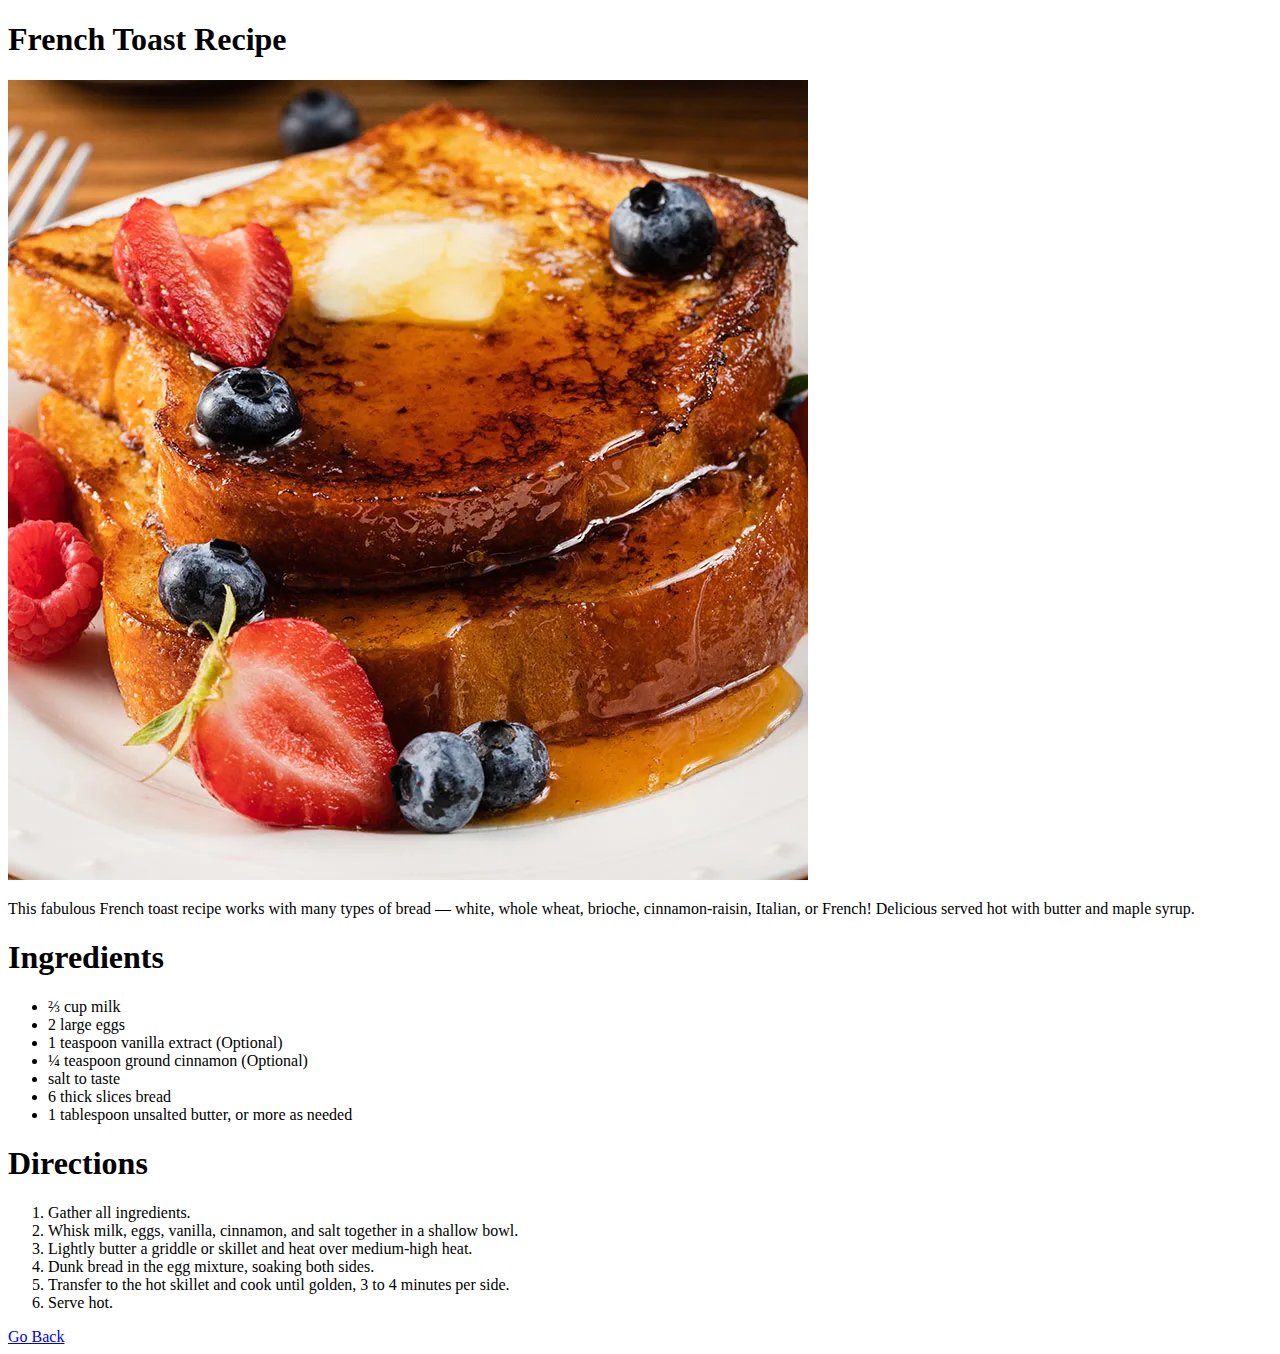
==== recipes/french-toast.html @ 8b02131f "Added all pages and content" ====
<!DOCTYPE html>
<html lang="en">
<head>
    <meta charset="UTF-8">
    <meta http-equiv="X-UA-Compatible" content="IE=edge">
    <meta name="viewport" content="width=device-width, initial-scale=1.0">
    <title>French Toast Recipe</title>
</head>
<body>
    <h1>French Toast Recipe</h1>
    <img src="../images/french-toast.jpg" alt="french-toast-img">

    <p>This fabulous French toast recipe works with many types of bread 
        — white, whole wheat, brioche, cinnamon-raisin, Italian, or 
        French! Delicious served hot with butter and maple syrup.</p>

    <h1>Ingredients</h1>
    <ul>
        <li>⅔ cup milk</li>
        <li>2 large eggs</li>
        <li>1 teaspoon vanilla extract (Optional)</li>
        <li>¼ teaspoon ground cinnamon (Optional)</li>
        <li>salt to taste</li>
        <li>6 thick slices bread</li>
        <li>1 tablespoon unsalted butter, or more as needed</li>
    </ul>

    <h1>Directions</h1>
    <ol>
        <li>Gather all ingredients.</li>
        <li>Whisk milk, eggs, vanilla, cinnamon, and salt together in a shallow bowl.</li>
        <li>Lightly butter a griddle or skillet and heat over medium-high heat.</li>
        <li>Dunk bread in the egg mixture, soaking both sides.</li>
        <li>Transfer to the hot skillet and cook until golden, 3 to 4 minutes per side.</li>
        <li>Serve hot.</li>
    </ol>

    <a href="../index.html">Go Back</a>
</body>
</html>
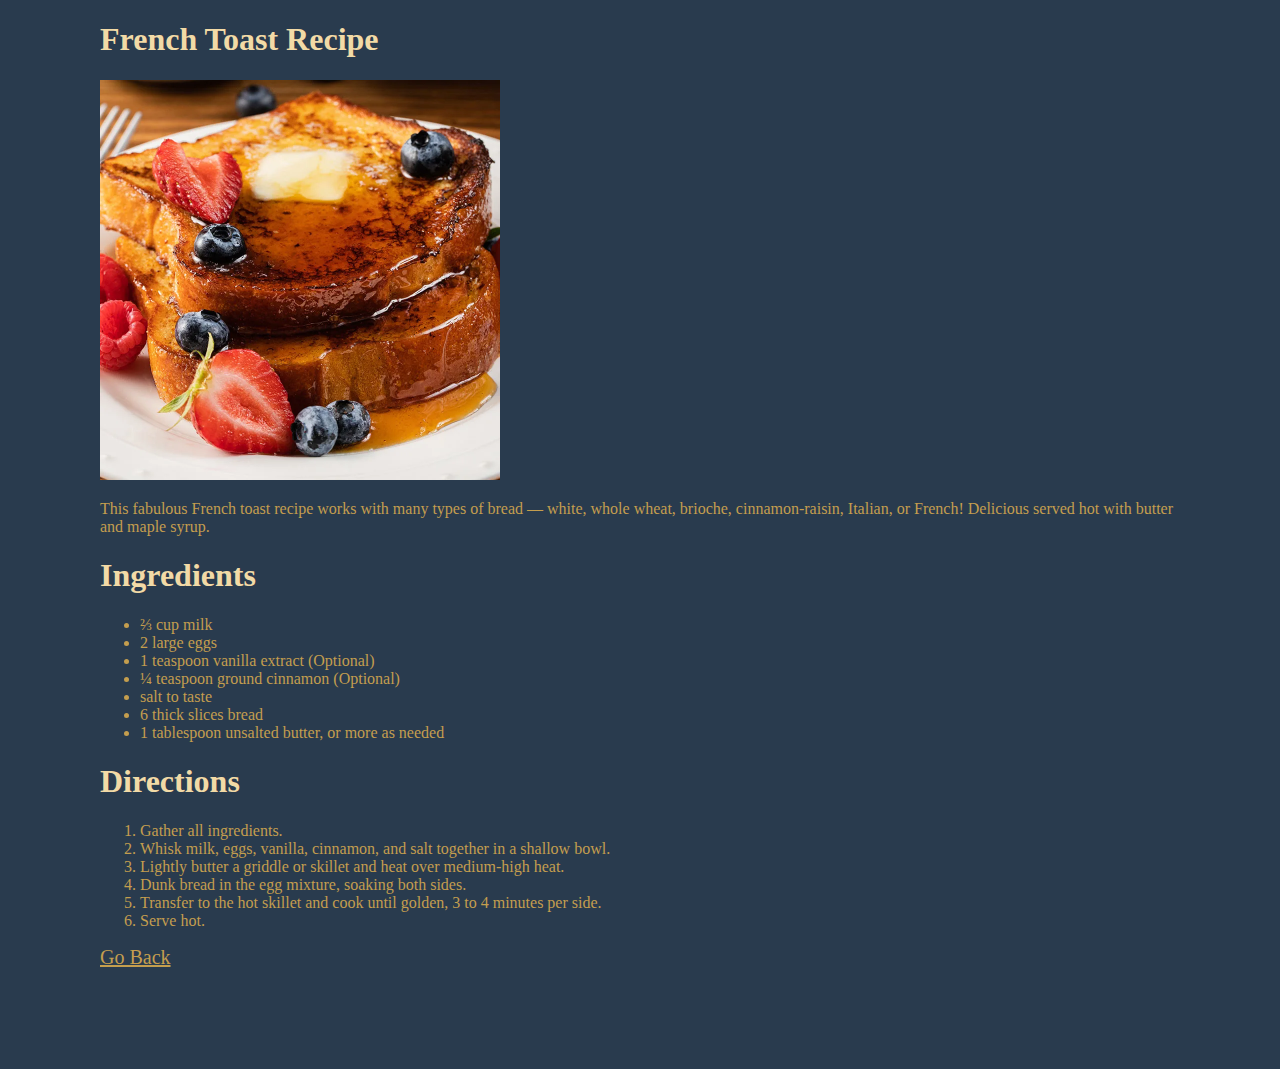
==== commit d70ce910: "Added basic css" ====
--- a/recipes/french-toast.html
+++ b/recipes/french-toast.html
@@ -6,16 +6,16 @@
     <meta name="viewport" content="width=device-width, initial-scale=1.0">
     <title>French Toast Recipe</title>
 </head>
-<body>
-    <h1>French Toast Recipe</h1>
-    <img src="../images/french-toast.jpg" alt="french-toast-img">
+<body class="recipe-content">
+    <h1 class="recipe-title">French Toast Recipe</h1>
+    <img src="../images/french-toast.jpg" class="toast-img" alt="french-toast-img">
 
-    <p>This fabulous French toast recipe works with many types of bread 
+    <p class="recipe-description">This fabulous French toast recipe works with many types of bread 
         — white, whole wheat, brioche, cinnamon-raisin, Italian, or 
         French! Delicious served hot with butter and maple syrup.</p>
 
-    <h1>Ingredients</h1>
-    <ul>
+    <h1 class="recipe-ingredients">Ingredients</h1>
+    <ul class ="recipe-ingredient-list">
         <li>⅔ cup milk</li>
         <li>2 large eggs</li>
         <li>1 teaspoon vanilla extract (Optional)</li>
@@ -25,8 +25,8 @@
         <li>1 tablespoon unsalted butter, or more as needed</li>
     </ul>
 
-    <h1>Directions</h1>
-    <ol>
+    <h1 class="recipe-directions">Directions</h1>
+    <ol class="recipe-direction-list">
         <li>Gather all ingredients.</li>
         <li>Whisk milk, eggs, vanilla, cinnamon, and salt together in a shallow bowl.</li>
         <li>Lightly butter a griddle or skillet and heat over medium-high heat.</li>
@@ -35,6 +35,7 @@
         <li>Serve hot.</li>
     </ol>
 
-    <a href="../index.html">Go Back</a>
+    <a href="../index.html" class="recipe-homepage">Go Back</a>
+    <link rel="stylesheet" href="../styles.css">    
 </body>
 </html>--- a/styles.css
+++ b/styles.css
@@ -0,0 +1,74 @@
+/*
+Color Scheme 
+Main Blue #293b4e
+Accent Gold #f2daa6
+Font Gold #c49e4e
+*/
+
+.contents {
+    background-color: #334961;
+    margin-top: 100px;
+    margin-left: 100px;
+    margin-right: 100px;
+    text-align: center;
+}
+
+body {
+    background-color: #293b4e;
+}
+
+.title {
+    color: #f2daa6;
+    font-size: 100px;
+}
+
+.links {
+    list-style-type: none;
+    font-size: 30px;
+    padding-bottom: 10px;
+    color: #f2daa6
+}
+
+.recipe-content {
+    margin-left: 100px;
+    margin-right: 100px;
+    margin-bottom: 100px;
+}
+.waffle-img {
+    height: 300px;
+    width: 500px;
+}
+
+.toast-img {
+    height: 400px;
+    width: 400px;
+}
+
+.recipe-title {
+    color: #f2daa6;
+}
+
+.recipe-description {
+    color: #c49e4e;
+}
+
+.recipe-ingredients {
+    color: #f2daa6;
+}
+
+.recipe-ingredient-list {
+    color: #c49e4e;
+}
+
+.recipe-directions {
+    color: #f2daa6;
+}
+
+.recipe-direction-list {
+    color: #c49e4e;
+}
+
+.recipe-homepage {
+    font-size: 20px;
+    color: #c49e4e
+}